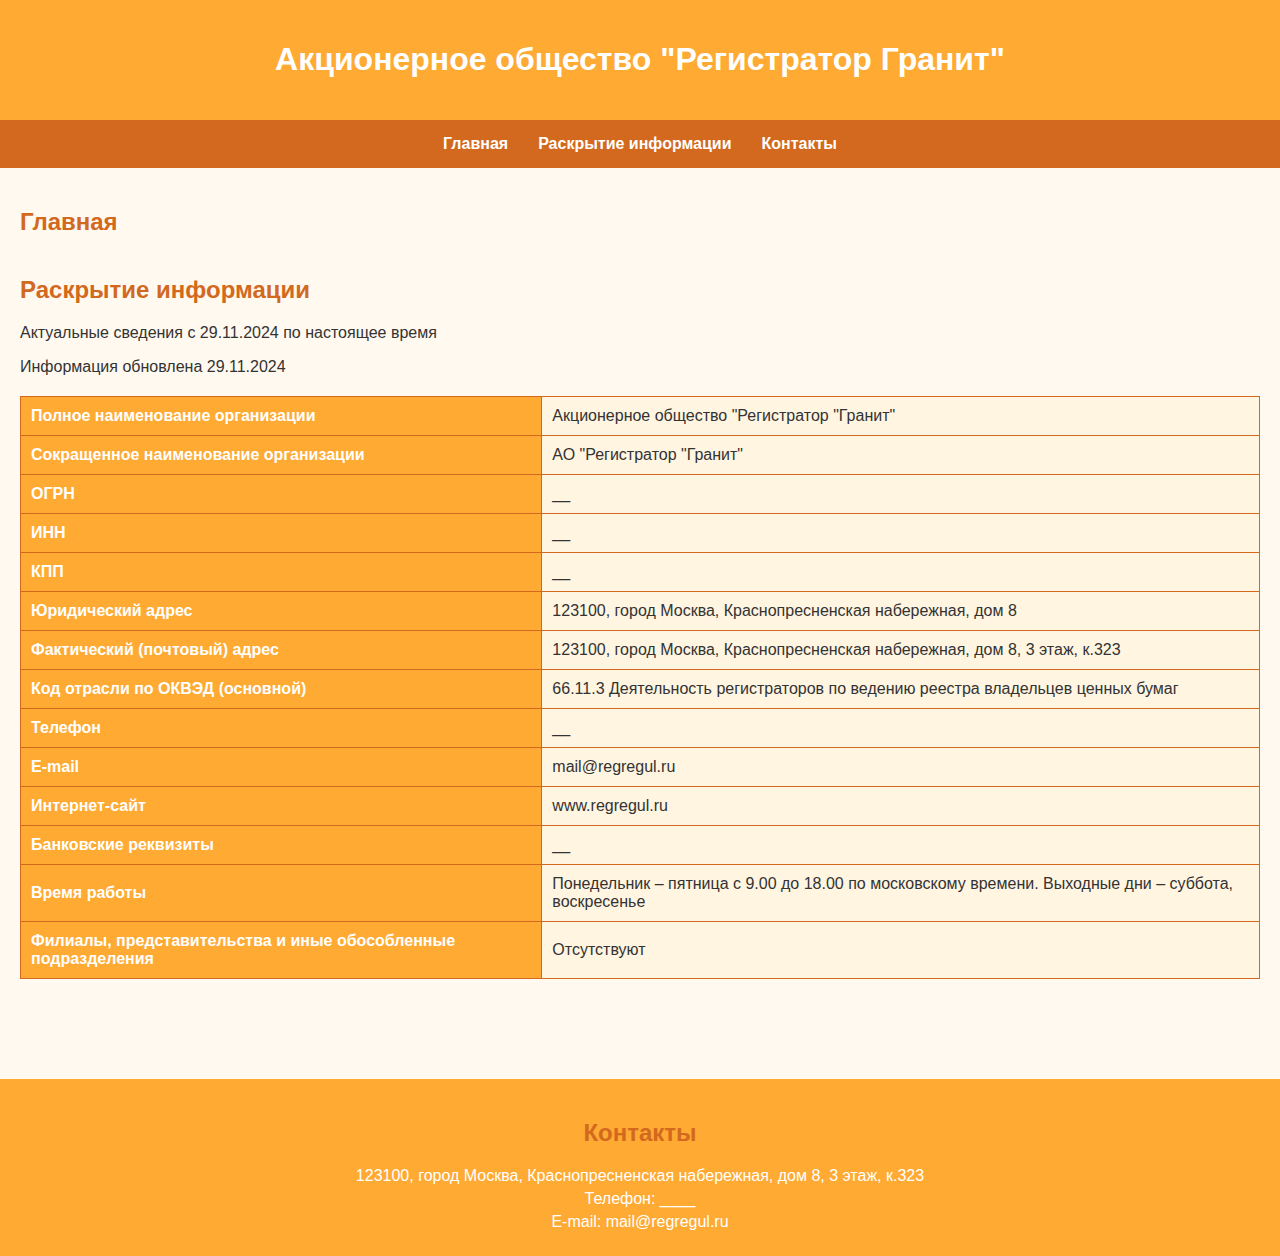
==== granit/index.html @ fdf8c151 "new site" ====
<!DOCTYPE html>
<html lang="ru">
<head>
    <meta charset="UTF-8">
    <meta name="viewport" content="width=device-width, initial-scale=1.0">
    <link rel="stylesheet" href="styles.css">
    <title>Регистратор "Гранит"</title>
</head>
<body>
    <header>
        <div class="header-content">
            <h1>Акционерное общество "Регистратор Гранит"</h1>
        </div>
    </header>
    
    <nav>
        <ul>
            <li><a href="#">Главная</a></li>
            <li><a href="#disclosure">Раскрытие информации</a></li>
            <li><a href="#contacts">Контакты</a></li>
        </ul>
    </nav>

    <main>
        <section id="home">
            <h2>Главная</h2>
        </section>

        <section id="disclosure">
            <h2>Раскрытие информации</h2>
            <p>Актуальные сведения с 29.11.2024 по настоящее время</p>
            <p>Информация обновлена 29.11.2024</p>
            <table>
                <tr>
                    <th>Полное наименование организации</th>
                    <td>Акционерное общество "Регистратор "Гранит"</td>
                </tr>
                <tr>
                    <th>Сокращенное наименование организации</th>
                    <td>АО "Регистратор "Гранит"</td>
                </tr>
                <tr>
                    <th>ОГРН</th>
                    <td>__</td>
                </tr>
                <tr>
                    <th>ИНН</th>
                    <td>__</td>
                </tr>
                <tr>
                    <th>КПП</th>
                    <td>__</td>
                </tr>
                <tr>
                    <th>Юридический адрес</th>
                    <td>123100, город Москва, Краснопресненская набережная, дом 8</td>
                </tr>
                <tr>
                    <th>Фактический (почтовый) адрес</th>
                    <td>123100, город Москва, Краснопресненская набережная, дом 8, 3 этаж, к.323</td>
                </tr>
                <tr>
                    <th>Код отрасли по ОКВЭД (основной)</th>
                    <td>66.11.3 Деятельность регистраторов по ведению реестра владельцев ценных бумаг</td>
                </tr>
                <tr>
                    <th>Телефон</th>
                    <td>__</td>
                </tr>
                <tr>
                    <th>E-mail</th>
                    <td>mail@regregul.ru</td>
                </tr>
                <tr>
                    <th>Интернет-сайт</th>
                    <td>www.regregul.ru</td>
                </tr>
                <tr>
                    <th>Банковские реквизиты</th>
                    <td>__</td>
                </tr>
                <tr>
                    <th>Время работы</th>
                    <td>Понедельник – пятница с 9.00 до 18.00 по московскому времени. Выходные дни – суббота, воскресенье</td>
                </tr>
                <tr>
                    <th>Филиалы, представительства и иные обособленные подразделения</th>
                    <td>Отсутствуют</td>
                </tr>
            </table>
        </section>
    </main>

    <footer id="contacts">
        <h2>Контакты</h2>
        <p>123100, город Москва, Краснопресненская набережная, дом 8, 3 этаж, к.323</p>
        <p>Телефон: ____</p>
        <p>E-mail: mail@regregul.ru</p>
    </footer>
</body>
</html>
---- granit/styles.css ----
body {
    font-family: Arial, sans-serif;
    background-color: #FFF9F0;
    color: #333;
    margin: 0;
    padding: 0;
}

header {
    background-color: #FFAA33;
    color: #fff;
    padding: 20px;
    text-align: center;
}

nav {
    background-color: #D2691E;
    padding: 15px;
}

nav ul {
    list-style: none;
    margin: 0;
    padding: 0;
    display: flex;
    justify-content: center;
}

nav ul li {
    margin: 0 15px;
}

nav ul li a {
    color: #fff;
    text-decoration: none;
    font-weight: bold;
}

nav ul li a:hover {
    text-decoration: underline;
}

main {
    padding: 20px;
}

section {
    margin-bottom: 40px;
}

h2 {
    color: #D2691E;
}

table {
    width: 100%;
    border-collapse: collapse;
    margin-top: 20px;
}

table, th, td {
    border: 1px solid #D2691E;
}

th, td {
    padding: 10px;
    text-align: left;
}

th {
    background-color: #FFAA33;
    color: #fff;
}

td {
    background-color: #FFF5E1;
}

footer {
    background-color: #FFAA33;
    color: #fff;
    padding: 20px;
    text-align: center;
    margin-top: 40px;
}

footer p {
    margin: 5px 0;
}
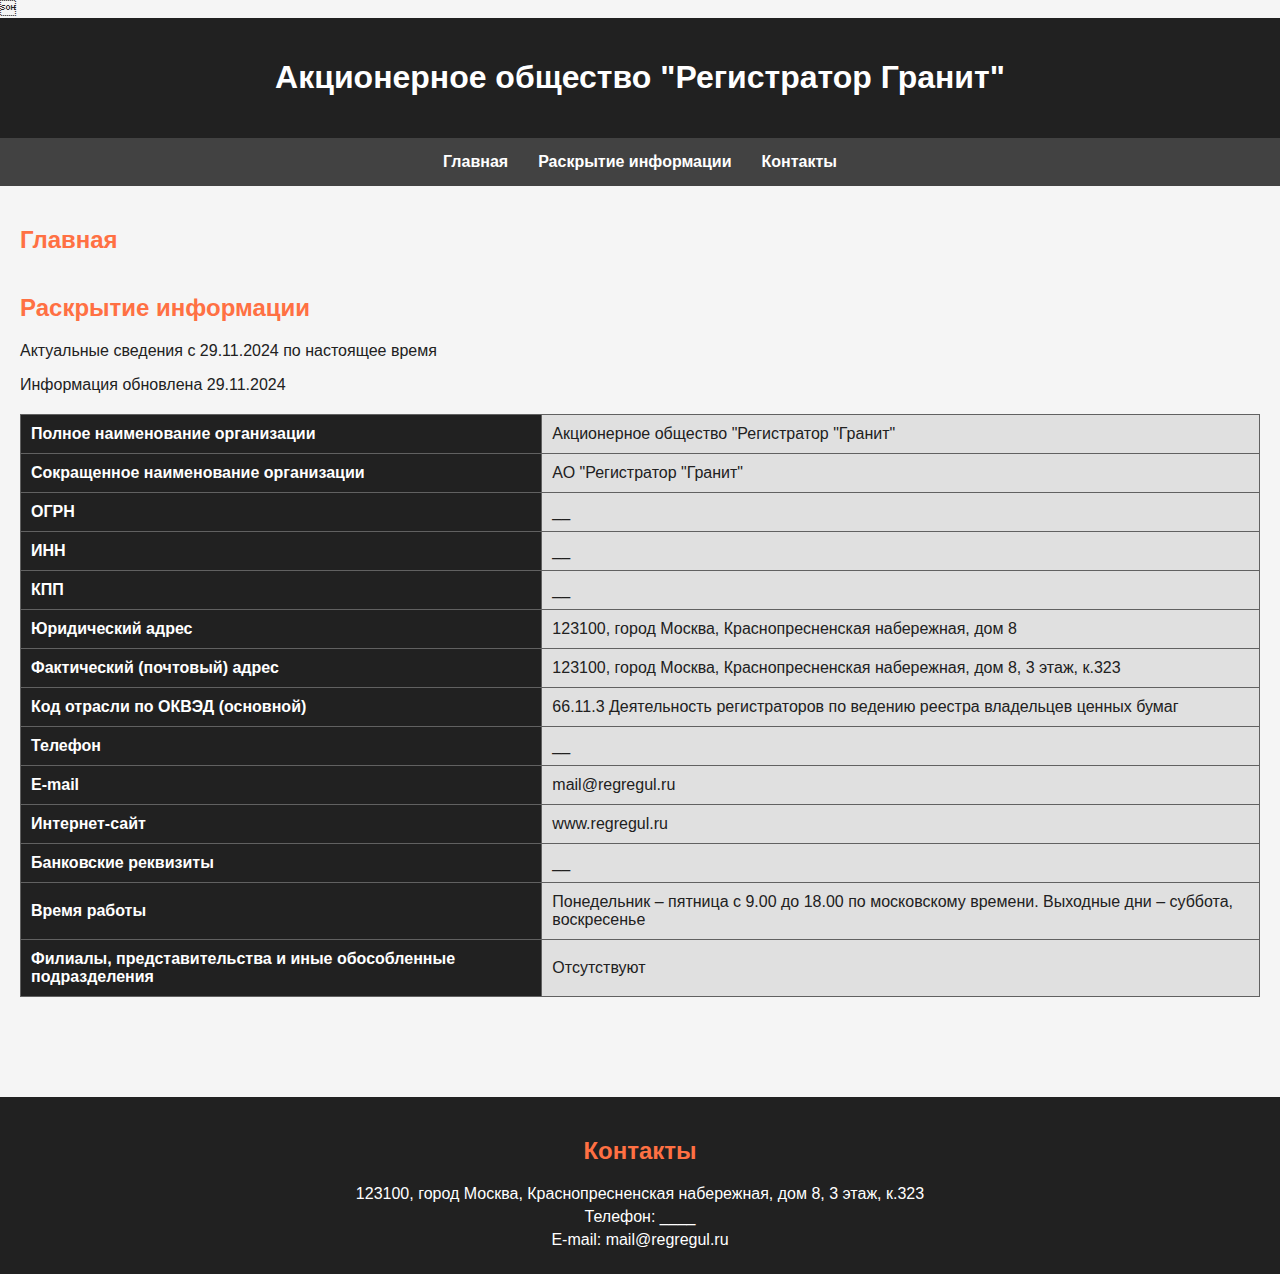
==== commit e2a7e9c2: "Update index.html" ====
--- a/granit/index.html
+++ b/granit/index.html
@@ -1,6 +1,6 @@
 <!DOCTYPE html>
 <html lang="ru">
-<head>
+    <link rel="icon" href="/logo.webp" type="image/png">
     <meta charset="UTF-8">
     <meta name="viewport" content="width=device-width, initial-scale=1.0">
     <link rel="stylesheet" href="styles.css">
--- a/granit/styles.css
+++ b/granit/styles.css
@@ -1,20 +1,20 @@
 body {
-    font-family: Arial, sans-serif;
-    background-color: #FFF9F0;
-    color: #333;
+    font-family: 'Roboto', sans-serif;
+    background-color: rgb(245, 245, 245);
+    color: rgb(33, 33, 33);
     margin: 0;
     padding: 0;
 }
 
 header {
-    background-color: #FFAA33;
-    color: #fff;
+    background-color: rgb(33, 33, 33);
+    color: rgb(255, 255, 255);
     padding: 20px;
     text-align: center;
 }
 
 nav {
-    background-color: #D2691E;
+    background-color: rgb(66, 66, 66);
     padding: 15px;
 }
 
@@ -31,12 +31,13 @@
 }
 
 nav ul li a {
-    color: #fff;
+    color: rgb(255, 255, 255);
     text-decoration: none;
     font-weight: bold;
 }
 
 nav ul li a:hover {
+    color: rgb(255, 112, 67);
     text-decoration: underline;
 }
 
@@ -49,7 +50,7 @@
 }
 
 h2 {
-    color: #D2691E;
+    color: rgb(255, 112, 67);
 }
 
 table {
@@ -59,7 +60,7 @@
 }
 
 table, th, td {
-    border: 1px solid #D2691E;
+    border: 1px solid rgb(97, 97, 97);
 }
 
 th, td {
@@ -68,17 +69,17 @@
 }
 
 th {
-    background-color: #FFAA33;
-    color: #fff;
+    background-color: rgb(33, 33, 33);
+    color: rgb(255, 255, 255);
 }
 
 td {
-    background-color: #FFF5E1;
+    background-color: rgb(224, 224, 224);
 }
 
 footer {
-    background-color: #FFAA33;
-    color: #fff;
+    background-color: rgb(33, 33, 33);
+    color: rgb(255, 255, 255);
     padding: 20px;
     text-align: center;
     margin-top: 40px;
@@ -87,3 +88,36 @@
 footer p {
     margin: 5px 0;
 }
+
+/* Cookie consent popup */
+#cookie-consent {
+    position: fixed;
+    bottom: 0;
+    left: 0;
+    right: 0;
+    background-color: rgb(66, 66, 66);
+    color: rgb(255, 255, 255);
+    padding: 15px;
+    text-align: center;
+    display: none;
+}
+
+#cookie-consent button {
+    background-color: rgb(255, 112, 67);
+    color: rgb(33, 33, 33);
+    border: none;
+    padding: 10px 20px;
+    margin-left: 10px;
+    cursor: pointer;
+    font-weight: bold;
+}
+
+#cookie-consent button:hover {
+    background-color: rgb(255, 138, 101);
+}
+
+/* Add the HTML for the cookie consent popup */
+<div id="cookie-consent">
+    Этот сайт использует файлы cookie для обеспечения удобства использования. 
+    <button id="cookie-consent-button">Согласен</button>
+</div>
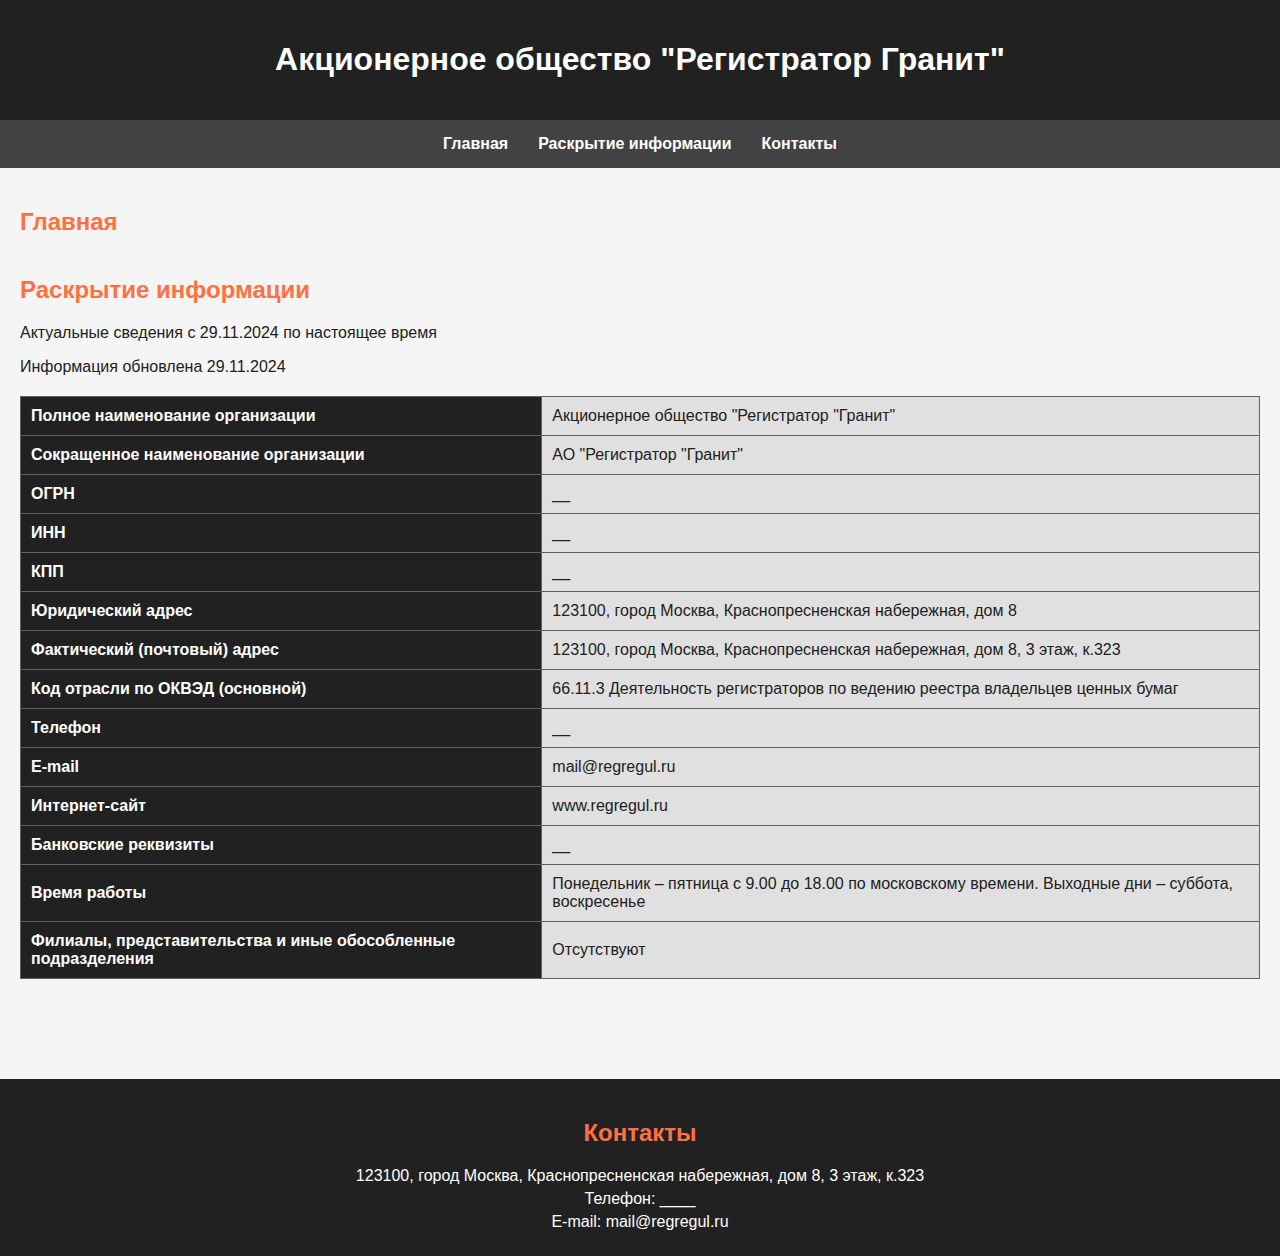
==== commit 1796025e: "Update index.html" ====
--- a/granit/index.html
+++ b/granit/index.html
@@ -1,6 +1,6 @@
 <!DOCTYPE html>
 <html lang="ru">
-    <link rel="icon" href="/logo.webp" type="image/png">
+    <link rel="icon" href="/logo.webp" type="image/png">
     <meta charset="UTF-8">
     <meta name="viewport" content="width=device-width, initial-scale=1.0">
     <link rel="stylesheet" href="styles.css">
